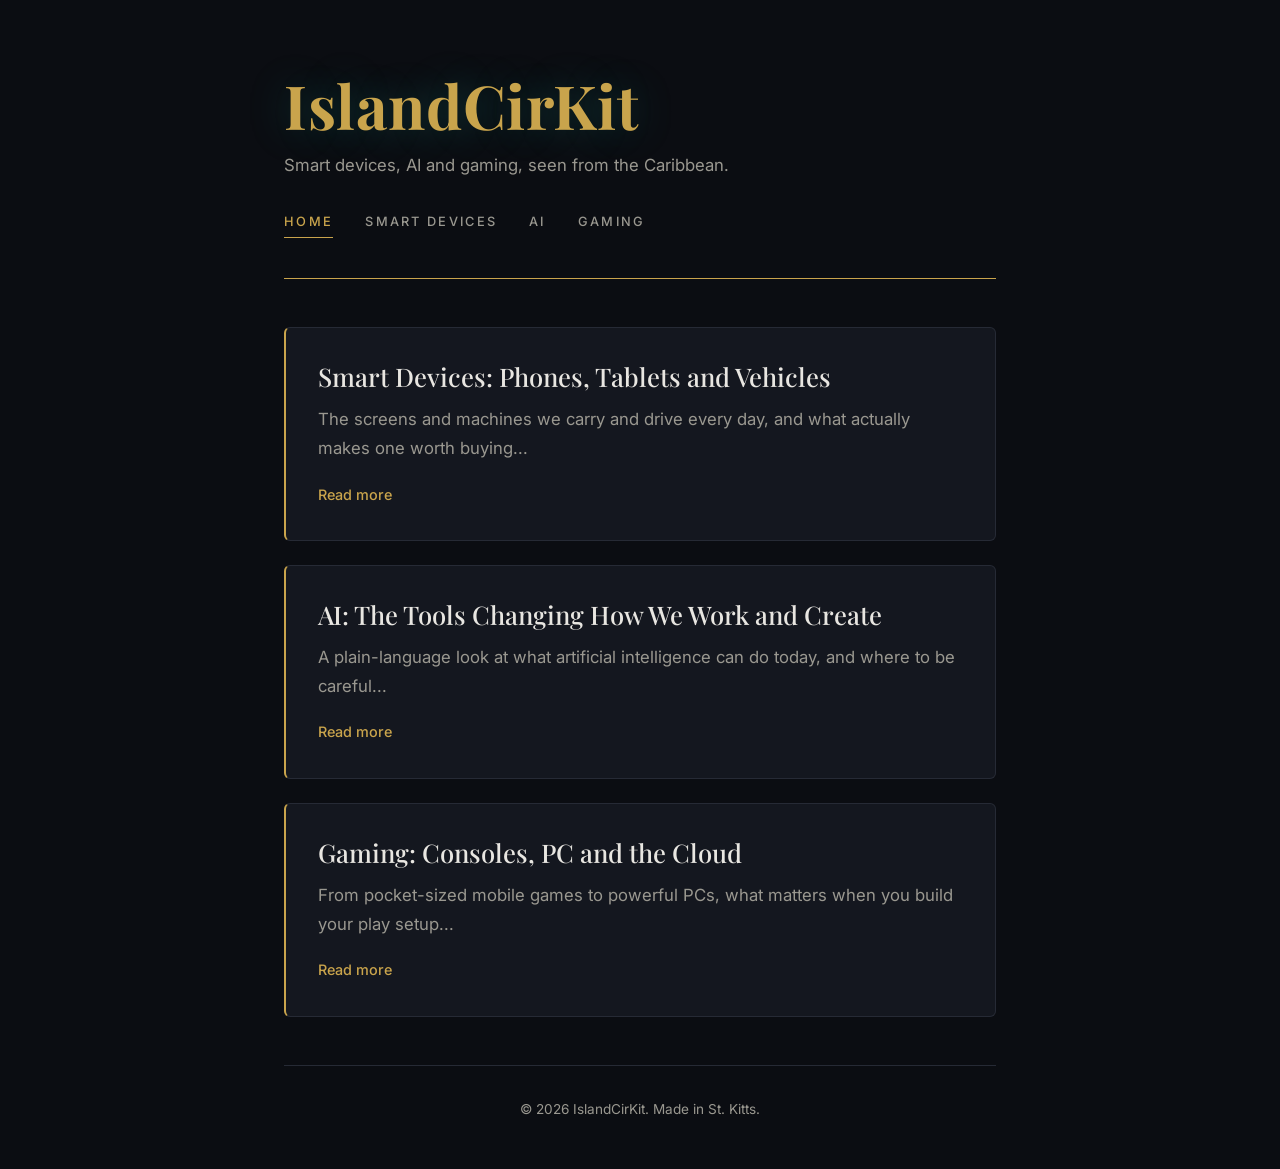
==== index.html @ f906bf8e "Add files via upload" ====
<!DOCTYPE html>
<html lang="en">
<head>
  <meta charset="UTF-8">
  <meta name="viewport" content="width=device-width, initial-scale=1.0">
  <title>IslandCirKit | Tech, design and ideas</title>

  <link rel="preconnect" href="https://fonts.googleapis.com">
  <link rel="preconnect" href="https://fonts.gstatic.com" crossorigin>
  <link href="https://fonts.googleapis.com/css2?family=Inter:wght@400;500&family=Playfair+Display:wght@500;700&display=swap" rel="stylesheet">

  <link rel="stylesheet" href="style.css">
</head>
<body>

  <header class="site-header">
    <h1 class="logo">IslandCirKit</h1>
    <p class="tagline">Smart devices, AI and gaming, seen from the Caribbean.</p>

    <nav class="nav" aria-label="Main navigation">
      <a href="index.html" class="active">Home</a>
      <a href="smart-devices.html">Smart Devices</a>
      <a href="ai.html">AI</a>
      <a href="gaming.html">Gaming</a>
    </nav>
  </header>

  <main class="posts">

    <article class="post-card">
      <h2><a href="smart-devices.html">Smart Devices: Phones, Tablets and Vehicles</a></h2>
      <p>The screens and machines we carry and drive every day, and what actually makes one worth buying...</p>
      <a href="smart-devices.html" class="read-more">Read more</a>
    </article>

    <article class="post-card">
      <h2><a href="ai.html">AI: The Tools Changing How We Work and Create</a></h2>
      <p>A plain-language look at what artificial intelligence can do today, and where to be careful...</p>
      <a href="ai.html" class="read-more">Read more</a>
    </article>

    <article class="post-card">
      <h2><a href="gaming.html">Gaming: Consoles, PC and the Cloud</a></h2>
      <p>From pocket-sized mobile games to powerful PCs, what matters when you build your play setup...</p>
      <a href="gaming.html" class="read-more">Read more</a>
    </article>

  </main>

  <footer class="site-footer">
    <p>&copy; 2026 IslandCirKit. Made in St. Kitts.</p>
  </footer>

</body>
</html>
---- style.css ----
/* ==========================================================
   IslandCirKit | Dark luxe theme
   Change a color once here and it updates across the site.
   ========================================================== */
:root {
  --bg: #0B0D12;          /* page background */
  --card: #14171F;        /* post cards */
  --text: #E8E6E1;        /* main text */
  --muted: #9A9890;       /* secondary text */
  --gold: #C9A44C;        /* main accent */
  --teal: #2DD4BF;        /* glow accent */
  --border: #262A35;      /* soft card borders */
}

/* ---------- Base ---------- */
* {
  box-sizing: border-box;
  margin: 0;
  padding: 0;
}

body {
  background: var(--bg);
  color: var(--text);
  font-family: "Inter", system-ui, sans-serif;
  font-size: 1.05rem;
  line-height: 1.7;
  max-width: 760px;
  margin: 0 auto;
  padding: 0 1.5rem;
}

a {
  color: inherit;
  text-decoration: none;
}

/* Visible keyboard focus */
a:focus-visible {
  outline: 2px solid var(--teal);
  outline-offset: 4px;
}

/* ---------- Header ---------- */
.site-header {
  padding: 4.5rem 0 2.5rem;
  border-bottom: 1px solid var(--gold);
}

.logo {
  font-family: "Playfair Display", Georgia, serif;
  font-weight: 700;
  font-size: clamp(2.4rem, 8vw, 3.8rem);
  line-height: 1.1;
  letter-spacing: 0.01em;
  color: var(--gold);
  text-shadow: 0 0 40px color-mix(in srgb, var(--teal) 25%, transparent); /* faint teal glow */
}

.tagline {
  margin-top: 0.75rem;
  color: var(--muted);
}

/* ---------- Navigation ---------- */
.nav {
  display: flex;
  flex-wrap: wrap;
  gap: 2rem;
  margin-top: 2rem;
}

.nav a {
  font-size: 0.8rem;
  font-weight: 500;
  letter-spacing: 0.18em;
  text-transform: uppercase;
  color: var(--muted);
  padding-bottom: 4px;
  border-bottom: 1px solid transparent;
  transition: color 0.2s, border-color 0.2s;
}

.nav a:hover,
.nav a.active {
  color: var(--gold);
  border-bottom-color: var(--gold);
}

/* ---------- Posts ---------- */
.posts {
  display: grid;
  gap: 1.5rem;
  padding: 3rem 0;
}

.post-card {
  background: var(--card);
  border: 1px solid var(--border);
  border-left: 2px solid var(--gold);
  border-radius: 6px;
  padding: 2rem;
  transition: border-color 0.25s, box-shadow 0.25s;
}

.post-card:hover {
  border-color: var(--gold);
  box-shadow: 0 0 28px color-mix(in srgb, var(--teal) 12%, transparent);
}

.post-card h2 {
  font-family: "Playfair Display", Georgia, serif;
  font-weight: 500;
  font-size: 1.6rem;
  line-height: 1.3;
}

.post-card h2 a:hover {
  color: var(--gold);
}

.post-card p {
  margin-top: 0.75rem;
  color: var(--muted);
}

.read-more {
  display: inline-block;
  margin-top: 1.25rem;
  font-size: 0.9rem;
  font-weight: 500;
  color: var(--gold);
  border-bottom: 1px solid transparent;
  transition: color 0.2s, border-color 0.2s;
}

.read-more:hover {
  color: var(--teal);
  border-bottom-color: var(--teal);
}

/* ---------- Footer ---------- */
.site-footer {
  border-top: 1px solid var(--border);
  padding: 2rem 0 3rem;
  text-align: center;
  font-size: 0.85rem;
  color: var(--muted);
}

/* ---------- Small screens ---------- */
@media (max-width: 520px) {
  .site-header { padding-top: 3rem; }
  .nav { gap: 1.25rem; }
  .post-card { padding: 1.5rem; }
}

/* Respect users who prefer less motion */
@media (prefers-reduced-motion: reduce) {
  * { transition: none !important; }
}

/* ==========================================================
   Article pages
   ========================================================== */

/* Smaller header on article pages */
.site-header.compact {
  padding: 2.5rem 0 1.5rem;
}

.site-header.compact .logo {
  font-size: 1.6rem;
}

.site-header.compact .nav {
  margin-top: 1.25rem;
}

.article {
  padding: 3rem 0 2rem;
}

.article h1 {
  font-family: "Playfair Display", Georgia, serif;
  font-weight: 700;
  font-size: clamp(2rem, 6vw, 2.8rem);
  line-height: 1.2;
  color: var(--text);
}

.article .lead {
  margin-top: 1.25rem;
  font-size: 1.2rem;
  color: var(--muted);
}

.article h2 {
  font-family: "Playfair Display", Georgia, serif;
  font-weight: 500;
  font-size: 1.6rem;
  color: var(--gold);
  margin-top: 2.75rem;
  padding-bottom: 0.4rem;
  border-bottom: 1px solid var(--border);
}

.article p {
  margin-top: 1rem;
}

.article ul {
  margin-top: 1rem;
  padding-left: 1.25rem;
}

.article li {
  margin-top: 0.6rem;
}

.article li::marker {
  color: var(--gold);
}

.article strong {
  color: var(--text);
  font-weight: 500;
}

.article blockquote {
  margin-top: 2.5rem;
  padding: 1.25rem 1.5rem;
  background: var(--card);
  border-left: 2px solid var(--teal);
  border-radius: 0 6px 6px 0;
  font-family: "Playfair Display", Georgia, serif;
  font-size: 1.25rem;
  line-height: 1.5;
}

/* Previous / next links at the bottom */
.article-nav {
  display: flex;
  justify-content: space-between;
  flex-wrap: wrap;
  gap: 1rem;
  margin-top: 4rem;
  padding-top: 1.5rem;
  border-top: 1px solid var(--gold);
}

.article-nav a {
  color: var(--gold);
  font-weight: 500;
  transition: color 0.2s;
}

.article-nav a:hover {
  color: var(--teal);
}

/* ==========================================================
   Smart Devices categories
   ========================================================== */
.categories {
  display: flex;
  flex-wrap: wrap;
  gap: 0.75rem;
  margin-top: 2rem;
}

.categories a {
  padding: 0.5rem 1rem;
  background: var(--card);
  border: 1px solid var(--border);
  border-radius: 999px;
  font-size: 0.9rem;
  font-weight: 500;
  color: var(--text);
  transition: color 0.2s, border-color 0.2s;
}

.categories a:hover {
  color: var(--gold);
  border-color: var(--gold);
}

.article section {
  scroll-margin-top: 1.5rem;
}

html {
  scroll-behavior: smooth;
}

.article h3 {
  margin-top: 1.75rem;
  font-family: "Playfair Display", Georgia, serif;
  font-weight: 500;
  font-size: 1.2rem;
  color: var(--text);
}

@media (prefers-reduced-motion: reduce) {
  html { scroll-behavior: auto; }
}

/* ==========================================================
   Topic pages: breadcrumb, photos, timeline, topic links
   ========================================================== */

/* Breadcrumb shows where you are: Hub / Topic */
.breadcrumb {
  margin: 0 0 1rem;
  font-size: 0.85rem;
  color: var(--muted);
}

.breadcrumb a {
  color: var(--gold);
}

.breadcrumb a:hover {
  color: var(--teal);
}

/* Photos */
.photo {
  margin: 2rem 0 0;
}

.photo img {
  display: block;
  width: 100%;
  height: auto;
  border-radius: 6px;
  border: 1px solid var(--border);
}

.photo figcaption {
  margin-top: 0.6rem;
  font-size: 0.85rem;
  color: var(--muted);
}

/* Shown only while the image file is missing */
.photo:not(:has(img))::before {
  content: "Add photo: " attr(data-file);
  display: flex;
  align-items: center;
  justify-content: center;
  min-height: 220px;
  padding: 1rem;
  text-align: center;
  font-size: 0.9rem;
  color: var(--muted);
  background: var(--card);
  border: 1px dashed var(--gold);
  border-radius: 6px;
}

/* Timeline (used for real sequences, like how consoles evolved) */
.article .timeline {
  list-style: none;
  margin: 1.75rem 0 0 0.5rem;
  padding-left: 0;
  border-left: 1px solid var(--gold);
}

.article .timeline li {
  position: relative;
  margin-top: 0;
  padding: 0 0 1.5rem 1.75rem;
}

.article .timeline li::before {
  content: "";
  position: absolute;
  left: -5px;
  top: 0.55rem;
  width: 9px;
  height: 9px;
  border-radius: 50%;
  background: var(--teal);
  box-shadow: 0 0 10px color-mix(in srgb, var(--teal) 50%, transparent);
}

.timeline .year {
  display: block;
  font-family: "Playfair Display", Georgia, serif;
  font-size: 1.15rem;
  color: var(--gold);
}

/* Clickable topics on the Smart Devices and Gaming pages */
.topic {
  margin-top: 1.5rem;
  padding: 1.25rem 1.5rem;
  background: var(--card);
  border: 1px solid var(--border);
  border-left: 2px solid var(--gold);
  border-radius: 6px;
  transition: border-color 0.25s, box-shadow 0.25s;
}

.topic:hover {
  border-color: var(--gold);
  box-shadow: 0 0 28px color-mix(in srgb, var(--teal) 12%, transparent);
}

.article .topic h2,
.article .topic h3 {
  margin-top: 0;
  padding-bottom: 0;
  border-bottom: none;
}

.article .topic h2 {
  font-size: 1.5rem;
}

.article .topic h3 {
  color: var(--gold);
}

.article h2 a:hover,
.article h3 a:hover {
  color: var(--teal);
}

.article .topic p {
  margin-top: 0.5rem;
}

.article section > .read-more {
  margin-top: 0.75rem;
}

/* ==========================================================
   Page themes
   Homepage keeps the default gold look. Each section below
   overrides the color variables set at the top of this file.
   ========================================================== */

/* Smart Devices: deep navy with ice-blue accent */
body.theme-smart {
  --bg: #0A0F1A;
  --card: #121A2B;
  --border: #22304A;
  --gold: #8FB8FF;
  --teal: #5EEAD4;
}

/* AI: deep violet with lilac accent */
body.theme-ai {
  --bg: #0E0A17;
  --card: #181226;
  --border: #2E2445;
  --gold: #B79CFF;
  --teal: #F0ABFC;
}

/* Gaming: near-black with ember red accent */
body.theme-gaming {
  --bg: #0D0B0B;
  --card: #171313;
  --border: #2E2424;
  --gold: #FF6B5A;
  --teal: #FBBF24;
}
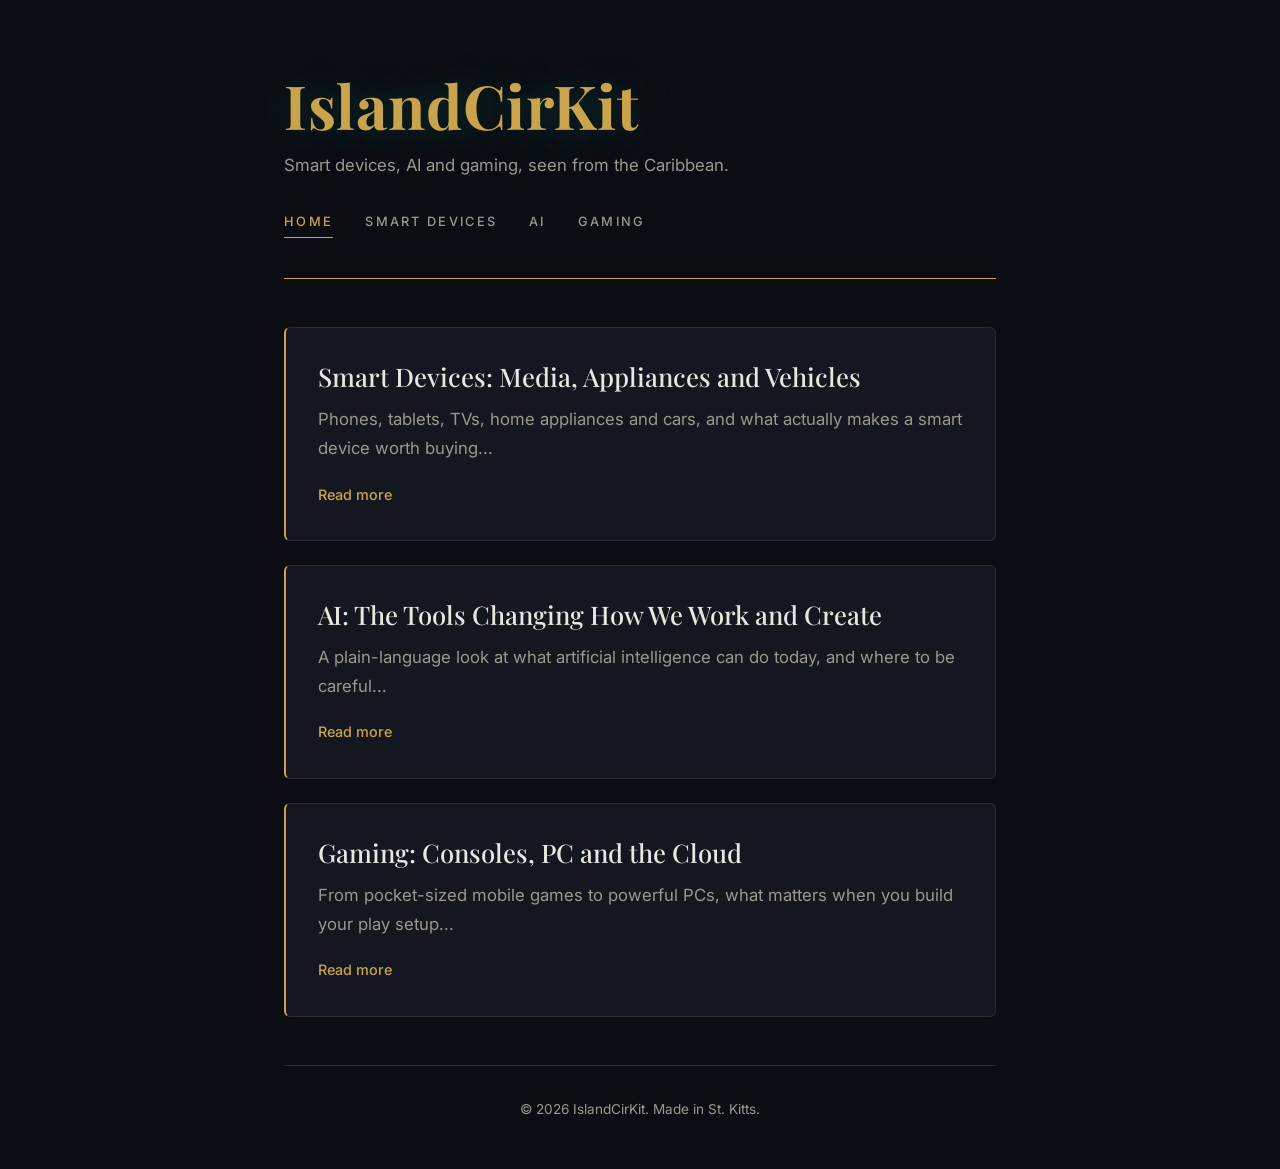
==== commit 89c42ccd: "Add files via upload" ====
--- a/index.html
+++ b/index.html
@@ -28,8 +28,8 @@
   <main class="posts">
 
     <article class="post-card">
-      <h2><a href="smart-devices.html">Smart Devices: Phones, Tablets and Vehicles</a></h2>
-      <p>The screens and machines we carry and drive every day, and what actually makes one worth buying...</p>
+      <h2><a href="smart-devices.html">Smart Devices: Media, Appliances and Vehicles</a></h2>
+      <p>Phones, tablets, TVs, home appliances and cars, and what actually makes a smart device worth buying...</p>
       <a href="smart-devices.html" class="read-more">Read more</a>
     </article>
 
